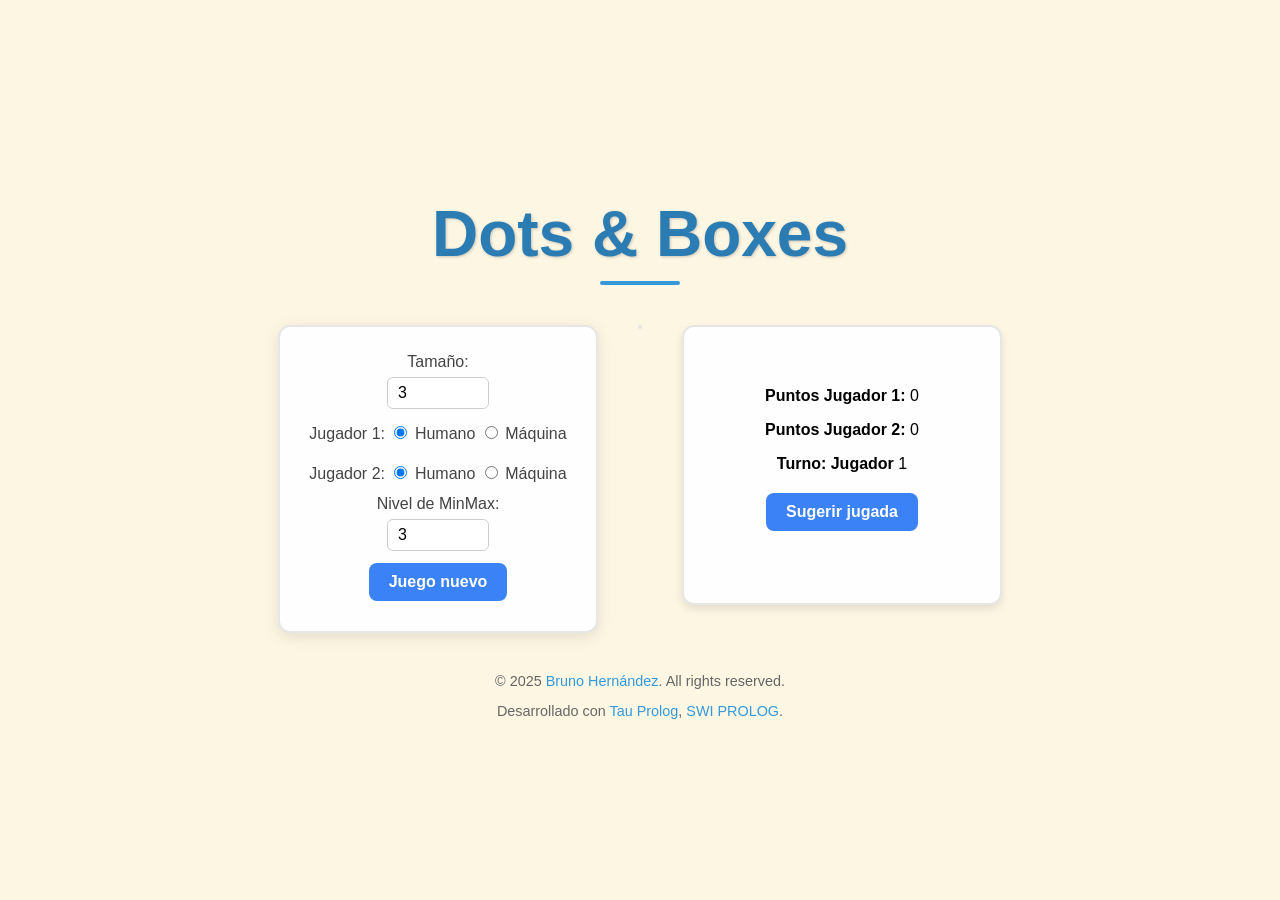
==== prolog/static/dotsboxes.html @ abde0373 "Dots & Boxes" ====
<!DOCTYPE html>
<html>
  <head lang="en">
    <!-- disable cache for debugging -->
    <meta http-equiv="cache-control" content="no-cache"/>
    <meta http-equiv="expires" content="0"/>
    <meta http-equiv="pragma" content="no-cache"/>
    <!-- end: disable cache for debugging -->
    <meta charset="utf-8"/>
    <meta name="viewport" content="width=device-width,initial-scale=1.0"/>
    <link rel="shortcut icon" type="image/x-icon" href="favicon.ico"/>  <!-- relative to 'static' dir -->
    <link href="https://fonts.googleapis.com/css?family=Inconsolata" rel="stylesheet">
    <link rel="stylesheet" href="dotsboxes.css"/>
    <script src="dotsboxes.js" defer="defer"></script>

    <title>Dots & Boxes</title>
  </head>

<body onload="renderPage();">
  <noscript><h1>¡Activa JavaScript para jugar dotsboxes!</h1></noscript>

<main>
    <h1 class="titulo">Dots & Boxes</h1>

    <div id="controls_wrapper">
      
      <form id="query_form">
        <label for="size_txt">Tamaño:</label>
        <input type="text" id="size_txt" size="10" value="3"/>

        <div class="player-select">
          <label>Jugador 1:</label>
          <input type="radio" name="j1_radio" id="j1_h" value="h" checked/>
          <label for="j1_h">Humano</label>
          <input type="radio" name="j1_radio" id="j1_m" value="m"/>
          <label for="j1_m">Máquina</label>
        </div>

        <div class="player-select">
          <label>Jugador 2:</label>
          <input type="radio" name="j2_radio" id="j2_h" value="h" checked/>
          <label for="j2_h">Humano</label>
          <input type="radio" name="j2_radio" id="j2_m" value="m"/>
          <label for="j2_m">Máquina</label>
        </div>
        <label for="size_txt" >Nivel de MinMax:</label >
        <input type="text" id="nivel" size="10" value="3"  />

        <input type="button" id="new_game_btn" value="Juego nuevo" class="boton"/>
      </form>
     

       <div id="game_div_container">
      <div class="game" id="game_div"></div>
    </div>

    <div id="status_div">
        <p><strong>Puntos Jugador 1:</strong> <span id="p1_lbl">0</span></p>
        <p><strong>Puntos Jugador 2:</strong> <span id="p2_lbl">0</span></p>
        <p><strong>Turno: Jugador</strong> <span id="turno_lbl">1</span></p>
        <input type="button" id="suggestion_btn" value="Sugerir jugada" class="boton"/>
        <div id="sugerencia_lbl"></div>
    </div>
  </div>

     <div id="creditos">
      <p>© 2025 <a href="https://hzbruno.github.io/portfolio/">Bruno Hernández</a>. All rights reserved.</p>
      <p>Desarrollado con <a href="https://tau-prolog.org/">Tau Prolog</a>, <a href="https://www.swi-prolog.org/">SWI PROLOG</a>.</p>
    </div>
  </main>
</body>
</html>
---- prolog/static/dotsboxes.css ----
body {
  background-color: #fdf6e3;
  font-family: 'Segoe UI', Tahoma, Geneva, Verdana, sans-serif;
  margin: 0;
  padding: 0;
  display: flex;
  justify-content: center;
  align-items: center;
  min-height: 100vh;
}

.vars_table {
  background-color: #ffffff;
  border: 1px solid #ccc;
  border-collapse: collapse;
  font-size: 10pt;
  margin: 10px auto;
  width: fit-content;
  box-shadow: 0 0 5px rgba(0, 0, 0, 0.1);
}

.vars_cell {
  border: 1px solid #ccc;
  padding: 5px 10px;
}

.printed_output {
  font-weight: bold;
  font-size: 10pt;
  text-align: center;
  margin-top: 10px;
}

.container {
  display: flex;
  justify-content: center;
  align-items: center;
  padding: 1em;
}

.game {
  
  display: none;
  background-color: #fff;
  border-radius: 12px;
  box-shadow: 0 0 10px rgba(0,0,0,0.15);
  justify-content: center;
  align-items: center;
  padding-left: 70px;
  padding-top: 70px;
  
}

.box {
  width: 80px;
  height: 80px;
  margin: 2px;
  display: table-cell;
  position: relative;
  vertical-align: middle;
  text-align: center;
}

.inside-cell {
  width: 100%;
  height: 100%;
  line-height: 40px;
  font-size: 25px;
  font-weight: bold;
  color: #333;
  display: inline; 
}

.top,
.left,
.bottom {
  background-color: #e0e0e0;
  position: absolute;
}

.top,
.bottom {
  height: 10px;
  left: 0;
  right: 0;
}

.top {
  top: 0;
}

.bottom {
  bottom: 0;
}

.left {
  width: 10px;
  top: 0;
  bottom: 0;
  left: 0;
}

.top:hover,
.left:hover,
.bottom:hover {
  background-color: #666;
  cursor: pointer;
}

.blue-line{
  background-color: #0400ff;
}
.red-line{
  background-color: #ff0000;
}


.red{
  color: #ff0000;
}
.blue{
  color: #0400ff;
}


.score-board {
  padding: 15px;
  font-size: 16px;
  font-weight: bold;
  text-align: center;
}

.color-box {
  display: inline-block;
  width: 12px;
  height: 12px;
  margin-right: 5px;
  vertical-align: middle;
}

.disabled {
  pointer-events: none;
  opacity: 0.5;
}

/* Contenedor del formulario centrado y con mejor espaciado */
form#query_form {
  max-width: 400px;
  margin: 0 auto;
  text-align: center;
  background: #fefefe;
  padding: 20px;
  border-radius: 12px;
  box-shadow: 0 4px 15px rgba(0, 0, 0, 0.1);
}

/* Títulos y etiquetas */
form#query_form h1 {
  font-size: 2rem;
  margin-bottom: 20px;
  color: #333;
}

form#query_form label {
  display: inline-block;
  margin: 6px 0;
  color: #444;
}

/* Estilos para los input[type=text] */
form#query_form input[type="text"] {
  padding: 6px 10px;
  border: 1px solid #ccc;
  border-radius: 6px;
  font-size: 1rem;
  width: 80px;
}

/* Estilos generales para botones */
input[type="button"] {
  padding: 10px 20px;
  margin-top: 12px;
  margin-bottom: 10px;
  border: none;
  border-radius: 8px;
  background-color: #3b82f6;
  color: white;
  font-size: 1rem;
  font-weight: bold;
  cursor: pointer;
  transition: background-color 0.2s ease, transform 0.1s ease;
}

input[type="button"]:hover {
  background-color: #2563eb;
}

input[type="button"]:active {
  transform: scale(0.97);
}

/* Estilo para el bloque de estado */
#status_div {
  max-width: 400px;
  text-align: center;
  background: #fef9f1;
  padding: 15px;
  border-radius: 10px;
  box-shadow: 0 3px 10px rgba(0, 0, 0, 0.08);
}

#status_div label {
  display: inline-block;
  margin: 6px;
  color: #333;
  font-weight: bold;
}


.titulo {
  text-align: center;
  font-family: 'Segoe UI', Tahoma, Geneva, Verdana, sans-serif;
  font-size: 4rem;
  font-weight: bold;
  margin: 30px 0 20px 0;
  color: #2a7cb3;
  text-shadow: 1px 1px 3px rgba(0, 0, 0, 0.2);
  position: relative;
}

.titulo::after {
  content: "";
  display: block;
  width: 80px;
  height: 4px;
  background-color: #3498db;
  margin: 10px auto 0;
  border-radius: 2px;
}


#controls_wrapper {
  display: flex;
  justify-content: center;
  align-items: flex-start;
  gap: 40px;
  flex-wrap: wrap;
  padding: 20px;
}

#query_form, #status_div {
  background-color: #fefefe;
  border: 1px solid #ccc;
  padding: 20px;
  border-radius: 12px;
  box-shadow: 0 4px 8px rgba(0,0,0,0.1);
  min-width: 280px;
  display: flex;
  justify-content: center;
  align-items: center;
  flex-direction: column;
}

#query_form label,
#status_div label {
  display: inline-block;
  margin: 6px 0;
}

.player-select {
  margin-top: 10px;
}

.boton {
  background-color: #4CAF50;
  color: white;
  padding: 10px 14px;
  margin-top: 15px;
  border: none;
  border-radius: 8px;
  font-size: 1rem;
  cursor: pointer;
  transition: background-color 0.2s ease;
}

.boton:hover {
  background-color: #45a049;
}

#status_div p {
  margin: 8px 0;
  font-size: 1rem;
}

#sugerencia_lbl {
  margin-top: 10px;
  font-weight: bold;
  color: #555;
}

#query_form, 
#status_div {
  background-color: #fefefe;
  border: 2px solid #e6e6e6;
  padding: 20px;
  border-radius: 12px;
  box-shadow: 0 4px 8px rgba(0,0,0,0.1);
  width: 320px; /* Igual ancho */
  min-height: 280px; /* Igual altura mínima */
  box-sizing: border-box;
}

#game_div_container {
  border: 2px solid #e6e6e6;
  border-radius: 12px;
  display: flex;
  justify-content: center;
  align-items: center;
  flex-direction: column;
}

#creditos{
  text-align: center;
  font-size: 0.9rem;
  color: #666;
  margin-top: 20px;
}
#creditos a {
  color: #3498db;
  text-decoration: none;
}
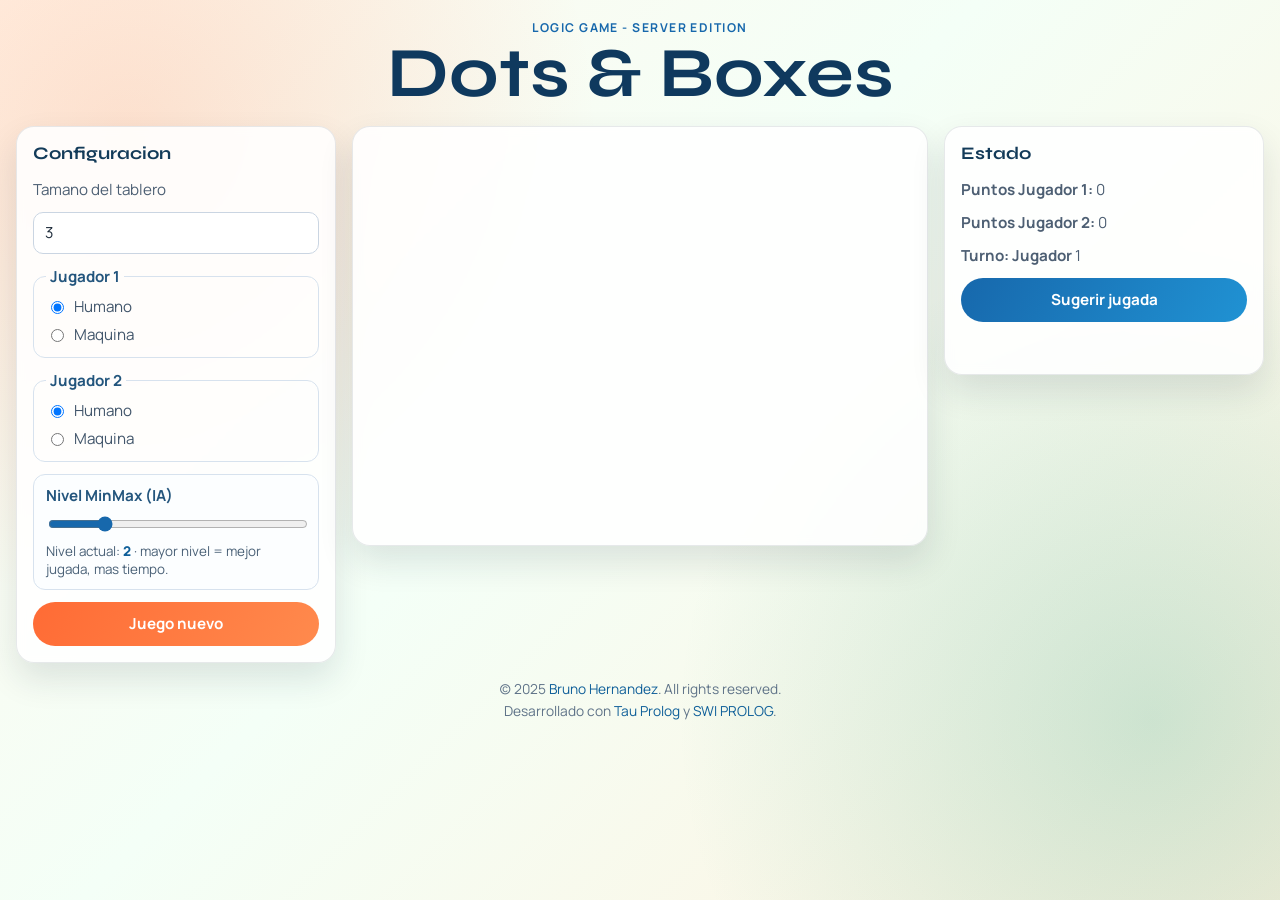
==== commit ba57d09d: "new look" ====
--- a/prolog/static/dotsboxes.html
+++ b/prolog/static/dotsboxes.html
@@ -1,73 +1,76 @@
 <!DOCTYPE html>
-<html>
-  <head lang="en">
-    <!-- disable cache for debugging -->
+<html lang="es">
+  <head>
     <meta http-equiv="cache-control" content="no-cache"/>
     <meta http-equiv="expires" content="0"/>
     <meta http-equiv="pragma" content="no-cache"/>
-    <!-- end: disable cache for debugging -->
     <meta charset="utf-8"/>
     <meta name="viewport" content="width=device-width,initial-scale=1.0"/>
-    <link rel="shortcut icon" type="image/x-icon" href="favicon.ico"/>  <!-- relative to 'static' dir -->
-    <link href="https://fonts.googleapis.com/css?family=Inconsolata" rel="stylesheet">
+    <link rel="shortcut icon" type="image/x-icon" href="favicon.ico"/>
+    <link rel="preconnect" href="https://fonts.googleapis.com">
+    <link rel="preconnect" href="https://fonts.gstatic.com" crossorigin>
+    <link href="https://fonts.googleapis.com/css2?family=Syne:wght@500;700;800&family=Manrope:wght@400;600;700&display=swap" rel="stylesheet">
     <link rel="stylesheet" href="dotsboxes.css"/>
     <script src="dotsboxes.js" defer="defer"></script>
-
     <title>Dots & Boxes</title>
   </head>
 
-<body onload="renderPage();">
-  <noscript><h1>¡Activa JavaScript para jugar dotsboxes!</h1></noscript>
+  <body>
+    <noscript><h1>Activa JavaScript para jugar Dots and Boxes.</h1></noscript>
 
-<main>
-    <h1 class="titulo">Dots & Boxes</h1>
+    <main class="app-shell">
+      <header class="hero">
+        <p class="eyebrow">LOGIC GAME - SERVER EDITION</p>
+        <h1 class="titulo">Dots & Boxes</h1>
+      </header>
 
-    <div id="controls_wrapper">
-      
-      <form id="query_form">
-        <label for="size_txt">Tamaño:</label>
-        <input type="text" id="size_txt" size="10" value="3"/>
+      <section id="controls_wrapper" aria-label="Panel principal del juego">
+        <form id="query_form" class="card" aria-label="Configuracion del juego">
+          <h2>Configuracion</h2>
 
-        <div class="player-select">
-          <label>Jugador 1:</label>
-          <input type="radio" name="j1_radio" id="j1_h" value="h" checked/>
-          <label for="j1_h">Humano</label>
-          <input type="radio" name="j1_radio" id="j1_m" value="m"/>
-          <label for="j1_m">Máquina</label>
-        </div>
+          <label for="size_txt">Tamano del tablero</label>
+          <input type="number" id="size_txt" min="2" max="8" step="1" value="3"/>
 
-        <div class="player-select">
-          <label>Jugador 2:</label>
-          <input type="radio" name="j2_radio" id="j2_h" value="h" checked/>
-          <label for="j2_h">Humano</label>
-          <input type="radio" name="j2_radio" id="j2_m" value="m"/>
-          <label for="j2_m">Máquina</label>
-        </div>
-        <label for="size_txt" >Nivel de MinMax:</label >
-        <input type="text" id="nivel" size="10" value="3"  />
+          <fieldset class="player-select">
+            <legend>Jugador 1</legend>
+            <label for="j1_h"><input type="radio" name="j1_radio" id="j1_h" value="h" checked/> Humano</label>
+            <label for="j1_m"><input type="radio" name="j1_radio" id="j1_m" value="m"/> Maquina</label>
+          </fieldset>
 
-        <input type="button" id="new_game_btn" value="Juego nuevo" class="boton"/>
-      </form>
-     
+          <fieldset class="player-select">
+            <legend>Jugador 2</legend>
+            <label for="j2_h"><input type="radio" name="j2_radio" id="j2_h" value="h" checked/> Humano</label>
+            <label for="j2_m"><input type="radio" name="j2_radio" id="j2_m" value="m"/> Maquina</label>
+          </fieldset>
 
-       <div id="game_div_container">
-      <div class="game" id="game_div"></div>
-    </div>
+          <div class="level-picker">
+            <label for="nivel">Nivel MinMax (IA)</label>
+            <input type="range" id="nivel" min="1" max="6" step="1" value="2"/>
+            <p class="level-hint">Nivel actual: <span id="nivel_value">2</span> · mayor nivel = mejor jugada, mas tiempo.</p>
+          </div>
 
-    <div id="status_div">
-        <p><strong>Puntos Jugador 1:</strong> <span id="p1_lbl">0</span></p>
-        <p><strong>Puntos Jugador 2:</strong> <span id="p2_lbl">0</span></p>
-        <p><strong>Turno: Jugador</strong> <span id="turno_lbl">1</span></p>
-        <input type="button" id="suggestion_btn" value="Sugerir jugada" class="boton"/>
-        <div id="sugerencia_lbl"></div>
-    </div>
-  </div>
+          <input type="button" id="new_game_btn" value="Juego nuevo" class="boton"/>
+        </form>
 
-     <div id="creditos">
-      <p>© 2025 <a href="https://hzbruno.github.io/portfolio/">Bruno Hernández</a>. All rights reserved.</p>
-      <p>Desarrollado con <a href="https://tau-prolog.org/">Tau Prolog</a>, <a href="https://www.swi-prolog.org/">SWI PROLOG</a>.</p>
-    </div>
-  </main>
-</body>
+        <section id="game_div_container" class="card" aria-label="Tablero de juego">
+          <div class="game" id="game_div" role="grid" aria-label="Tablero Dots and Boxes"></div>
+        </section>
+
+        <aside id="status_div" class="card" aria-live="polite">
+          <h2>Estado</h2>
+          <p><strong>Puntos Jugador 1:</strong> <span id="p1_lbl">0</span></p>
+          <p><strong>Puntos Jugador 2:</strong> <span id="p2_lbl">0</span></p>
+          <p><strong>Turno: Jugador</strong> <span id="turno_lbl">1</span></p>
+          <input type="button" id="suggestion_btn" value="Sugerir jugada" class="boton"/>
+          <div id="sugerencia_lbl"></div>
+        </aside>
+      </section>
+
+      <footer id="creditos">
+        <p>(c) 2025 <a href="https://hzbruno.github.io/portfolio/">Bruno Hernandez</a>. All rights reserved.</p>
+        <p>Desarrollado con <a href="https://tau-prolog.org/">Tau Prolog</a> y <a href="https://www.swi-prolog.org/">SWI PROLOG</a>.</p>
+      </footer>
+    </main>
+  </body>
 </html>
 
--- a/prolog/static/dotsboxes.css
+++ b/prolog/static/dotsboxes.css
@@ -1,331 +1,390 @@
+:root {
+  --bg-start: #fff8ed;
+  --bg-mid: #f4fff7;
+  --bg-end: #fef2de;
+  --card-bg: rgba(255, 255, 255, 0.88);
+  --card-border: rgba(28, 45, 64, 0.1);
+  --text-main: #1d2b3a;
+  --text-soft: #4d5f73;
+  --accent-1: #ff6b35;
+  --accent-2: #1768ac;
+  --accent-3: #129b7d;
+  --line-idle: #d2dce7;
+  --line-hover: #73859a;
+  --cell-size: 70px;
+  --line-thickness: 9px;
+}
+
+* {
+  box-sizing: border-box;
+}
+
 body {
-  background-color: #fdf6e3;
-  font-family: 'Segoe UI', Tahoma, Geneva, Verdana, sans-serif;
-  margin: 0;
-  padding: 0;
+  margin: 0;
+  min-height: 100vh;
+  font-family: "Manrope", "Segoe UI", Tahoma, sans-serif;
+  color: var(--text-main);
+  background: radial-gradient(circle at 10% 15%, rgba(255, 107, 53, 0.18), transparent 34%),
+              radial-gradient(circle at 90% 80%, rgba(18, 155, 125, 0.2), transparent 35%),
+              linear-gradient(135deg, var(--bg-start), var(--bg-mid) 45%, var(--bg-end));
+}
+
+.app-shell {
+  width: min(1320px, 100% - 2rem);
+  margin: 0 auto;
+  padding: 1.2rem 0 2rem;
+}
+
+.hero {
+  text-align: center;
+  margin-bottom: 1.2rem;
+  animation: slide-fade-in 500ms ease-out;
+}
+
+.eyebrow {
+  margin: 0;
+  color: var(--accent-2);
+  letter-spacing: 0.12em;
+  font-weight: 700;
+  font-size: 0.76rem;
+}
+
+.titulo {
+  margin: 0.25rem 0 0;
+  font-family: "Syne", "Trebuchet MS", sans-serif;
+  font-size: clamp(2.4rem, 7vw, 4.4rem);
+  line-height: 0.95;
+  color: #0f395e;
+}
+
+#controls_wrapper {
+  display: grid;
+  grid-template-columns: minmax(260px, 320px) minmax(380px, 1fr) minmax(260px, 320px);
+  gap: 1rem;
+  align-items: start;
+}
+
+.card {
+  background: var(--card-bg);
+  border: 1px solid var(--card-border);
+  border-radius: 18px;
+  box-shadow: 0 16px 34px rgba(22, 41, 58, 0.12);
+  backdrop-filter: blur(4px);
+  animation: slide-fade-in 460ms ease-out;
+}
+
+#query_form,
+#status_div {
+  padding: 1rem;
+  display: flex;
+  flex-direction: column;
+  gap: 0.75rem;
+}
+
+#query_form h2,
+#status_div h2 {
+  margin: 0 0 0.15rem;
+  font-family: "Syne", "Trebuchet MS", sans-serif;
+  font-size: 1.1rem;
+  color: #133b59;
+}
+
+label,
+legend,
+#status_div p {
+  color: var(--text-soft);
+  font-size: 0.95rem;
+}
+
+input[type="number"] {
+  width: 100%;
+  padding: 0.6rem 0.7rem;
+  border: 1px solid #cad5e2;
+  border-radius: 10px;
+  font-size: 0.95rem;
+  font-family: inherit;
+  color: var(--text-main);
+  background: #fff;
+}
+
+input[type="number"]:focus {
+  outline: 2px solid rgba(23, 104, 172, 0.22);
+  border-color: #4f97d0;
+}
+
+.player-select {
+  margin: 0;
+  border: 1px solid #d7e2ee;
+  border-radius: 12px;
+  padding: 0.55rem 0.75rem 0.75rem;
+  display: grid;
+  gap: 0.45rem;
+}
+
+.player-select legend {
+  padding: 0 0.25rem;
+  font-weight: 700;
+  color: #23557d;
+}
+
+.player-select label {
+  display: flex;
+  gap: 0.45rem;
+  align-items: center;
+  margin: 0;
+  color: #42566b;
+}
+
+.level-picker {
+  border: 1px solid #d7e2ee;
+  border-radius: 12px;
+  padding: 0.65rem 0.75rem;
+  display: grid;
+  gap: 0.5rem;
+  background: #fcfeff;
+}
+
+.level-picker label {
+  margin: 0;
+  font-weight: 700;
+  color: #23557d;
+}
+
+input[type="range"] {
+  width: 100%;
+  accent-color: var(--accent-2);
+}
+
+.level-hint {
+  margin: 0;
+  font-size: 0.84rem;
+  color: #4a6177;
+}
+
+#nivel_value {
+  font-weight: 800;
+  color: #0f5f99;
+}
+
+.boton,
+input[type="button"] {
+  border: 0;
+  border-radius: 999px;
+  padding: 0.72rem 1rem;
+  font-family: inherit;
+  font-size: 0.95rem;
+  font-weight: 700;
+  color: #fff;
+  cursor: pointer;
+  transition: transform 140ms ease, filter 180ms ease;
+}
+
+#new_game_btn {
+  background: linear-gradient(120deg, var(--accent-1), #ff8a4d);
+}
+
+#suggestion_btn {
+  background: linear-gradient(120deg, var(--accent-2), #2092d3);
+}
+
+.boton:hover,
+input[type="button"]:hover {
+  filter: brightness(1.03);
+  transform: translateY(-1px);
+}
+
+.boton:active,
+input[type="button"]:active {
+  transform: translateY(1px);
+}
+
+#status_div p {
+  margin: 0;
+}
+
+#sugerencia_lbl {
+  min-height: 1.4rem;
+  margin-top: 0.15rem;
+  color: #194d7a;
+  font-weight: 700;
+}
+
+#game_div_container {
+  min-height: 420px;
+  padding: 0.8rem;
   display: flex;
   justify-content: center;
   align-items: center;
-  min-height: 100vh;
-}
-
-.vars_table {
-  background-color: #ffffff;
-  border: 1px solid #ccc;
-  border-collapse: collapse;
-  font-size: 10pt;
-  margin: 10px auto;
+  overflow: auto;
+}
+
+.game {
+  display: none;
+  position: relative;
   width: fit-content;
-  box-shadow: 0 0 5px rgba(0, 0, 0, 0.1);
-}
-
-.vars_cell {
-  border: 1px solid #ccc;
-  padding: 5px 10px;
-}
-
-.printed_output {
-  font-weight: bold;
-  font-size: 10pt;
-  text-align: center;
-  margin-top: 10px;
-}
-
-.container {
-  display: flex;
-  justify-content: center;
-  align-items: center;
-  padding: 1em;
-}
-
-.game {
-  
-  display: none;
-  background-color: #fff;
-  border-radius: 12px;
-  box-shadow: 0 0 10px rgba(0,0,0,0.15);
-  justify-content: center;
-  align-items: center;
-  padding-left: 70px;
-  padding-top: 70px;
-  
+  min-width: 220px;
+  line-height: 0;
+  padding: 1.05rem;
+  border-radius: 14px;
+  border: 1px solid #e2ebf4;
+  background: linear-gradient(160deg, #fbfdff, #f2f7fb);
+  box-shadow: inset 0 1px 0 #fff;
 }
 
 .box {
-  width: 80px;
-  height: 80px;
+  width: var(--cell-size);
+  height: var(--cell-size);
   margin: 2px;
-  display: table-cell;
+  display: inline-block;
   position: relative;
-  vertical-align: middle;
-  text-align: center;
+}
+
+.top,
+.left {
+  position: absolute;
+  background-color: var(--line-idle);
+  border-radius: 999px;
+  transition: background-color 140ms ease;
+}
+
+.top {
+  height: var(--line-thickness);
+  top: 0;
+  left: 0;
+  right: 0;
+}
+
+.left {
+  width: var(--line-thickness);
+  left: 0;
+  top: 0;
+  bottom: 0;
+}
+
+.top:hover,
+.left:hover {
+  background-color: var(--line-hover);
+  cursor: pointer;
+}
+
+.top.marked-line,
+.left.marked-line {
+  cursor: default;
 }
 
 .inside-cell {
   width: 100%;
   height: 100%;
-  line-height: 40px;
-  font-size: 25px;
-  font-weight: bold;
-  color: #333;
-  display: inline; 
-}
-
-.top,
-.left,
-.bottom {
-  background-color: #e0e0e0;
-  position: absolute;
-}
-
-.top,
-.bottom {
-  height: 10px;
-  left: 0;
-  right: 0;
-}
-
-.top {
-  top: 0;
-}
-
-.bottom {
-  bottom: 0;
-}
-
-.left {
-  width: 10px;
-  top: 0;
-  bottom: 0;
-  left: 0;
-}
-
-.top:hover,
-.left:hover,
-.bottom:hover {
-  background-color: #666;
-  cursor: pointer;
-}
-
-.blue-line{
-  background-color: #0400ff;
-}
-.red-line{
-  background-color: #ff0000;
-}
-
-
-.red{
-  color: #ff0000;
-}
-.blue{
-  color: #0400ff;
-}
-
-
-.score-board {
-  padding: 15px;
-  font-size: 16px;
-  font-weight: bold;
-  text-align: center;
-}
-
-.color-box {
-  display: inline-block;
-  width: 12px;
-  height: 12px;
-  margin-right: 5px;
-  vertical-align: middle;
+  display: flex;
+  align-items: center;
+  justify-content: center;
+  font-family: "Syne", "Trebuchet MS", sans-serif;
+  font-size: 1.45rem;
+  font-weight: 700;
+}
+
+.blue-line {
+  background: var(--accent-2);
+  box-shadow: 0 0 0 1px rgba(23, 104, 172, 0.2);
+}
+
+.red-line {
+  background: var(--accent-1);
+  box-shadow: 0 0 0 1px rgba(255, 107, 53, 0.22);
+}
+
+.blue {
+  color: var(--accent-2);
+}
+
+.red {
+  color: var(--accent-1);
+}
+
+.hidden {
+  visibility: hidden;
+  pointer-events: none;
+}
+
+.new-line {
+  display: block;
+  height: 0;
 }
 
 .disabled {
   pointer-events: none;
-  opacity: 0.5;
-}
-
-/* Contenedor del formulario centrado y con mejor espaciado */
-form#query_form {
-  max-width: 400px;
-  margin: 0 auto;
+  opacity: 0.6;
+}
+
+.visually-hidden {
+  position: absolute !important;
+  width: 1px;
+  height: 1px;
+  padding: 0;
+  margin: -1px;
+  overflow: hidden;
+  clip: rect(0, 0, 0, 0);
+  border: 0;
+}
+
+#creditos {
   text-align: center;
-  background: #fefefe;
-  padding: 20px;
-  border-radius: 12px;
-  box-shadow: 0 4px 15px rgba(0, 0, 0, 0.1);
-}
-
-/* Títulos y etiquetas */
-form#query_form h1 {
-  font-size: 2rem;
-  margin-bottom: 20px;
-  color: #333;
-}
-
-form#query_form label {
-  display: inline-block;
-  margin: 6px 0;
-  color: #444;
-}
-
-/* Estilos para los input[type=text] */
-form#query_form input[type="text"] {
-  padding: 6px 10px;
-  border: 1px solid #ccc;
-  border-radius: 6px;
-  font-size: 1rem;
-  width: 80px;
-}
-
-/* Estilos generales para botones */
-input[type="button"] {
-  padding: 10px 20px;
-  margin-top: 12px;
-  margin-bottom: 10px;
-  border: none;
-  border-radius: 8px;
-  background-color: #3b82f6;
-  color: white;
-  font-size: 1rem;
-  font-weight: bold;
-  cursor: pointer;
-  transition: background-color 0.2s ease, transform 0.1s ease;
-}
-
-input[type="button"]:hover {
-  background-color: #2563eb;
-}
-
-input[type="button"]:active {
-  transform: scale(0.97);
-}
-
-/* Estilo para el bloque de estado */
-#status_div {
-  max-width: 400px;
-  text-align: center;
-  background: #fef9f1;
-  padding: 15px;
-  border-radius: 10px;
-  box-shadow: 0 3px 10px rgba(0, 0, 0, 0.08);
-}
-
-#status_div label {
-  display: inline-block;
-  margin: 6px;
-  color: #333;
-  font-weight: bold;
-}
-
-
-.titulo {
-  text-align: center;
-  font-family: 'Segoe UI', Tahoma, Geneva, Verdana, sans-serif;
-  font-size: 4rem;
-  font-weight: bold;
-  margin: 30px 0 20px 0;
-  color: #2a7cb3;
-  text-shadow: 1px 1px 3px rgba(0, 0, 0, 0.2);
-  position: relative;
-}
-
-.titulo::after {
-  content: "";
-  display: block;
-  width: 80px;
-  height: 4px;
-  background-color: #3498db;
-  margin: 10px auto 0;
-  border-radius: 2px;
-}
-
-
-#controls_wrapper {
-  display: flex;
-  justify-content: center;
-  align-items: flex-start;
-  gap: 40px;
-  flex-wrap: wrap;
-  padding: 20px;
-}
-
-#query_form, #status_div {
-  background-color: #fefefe;
-  border: 1px solid #ccc;
-  padding: 20px;
-  border-radius: 12px;
-  box-shadow: 0 4px 8px rgba(0,0,0,0.1);
-  min-width: 280px;
-  display: flex;
-  justify-content: center;
-  align-items: center;
-  flex-direction: column;
-}
-
-#query_form label,
-#status_div label {
-  display: inline-block;
-  margin: 6px 0;
-}
-
-.player-select {
-  margin-top: 10px;
-}
-
-.boton {
-  background-color: #4CAF50;
-  color: white;
-  padding: 10px 14px;
-  margin-top: 15px;
-  border: none;
-  border-radius: 8px;
-  font-size: 1rem;
-  cursor: pointer;
-  transition: background-color 0.2s ease;
-}
-
-.boton:hover {
-  background-color: #45a049;
-}
-
-#status_div p {
-  margin: 8px 0;
-  font-size: 1rem;
-}
-
-#sugerencia_lbl {
-  margin-top: 10px;
-  font-weight: bold;
-  color: #555;
-}
-
-#query_form, 
-#status_div {
-  background-color: #fefefe;
-  border: 2px solid #e6e6e6;
-  padding: 20px;
-  border-radius: 12px;
-  box-shadow: 0 4px 8px rgba(0,0,0,0.1);
-  width: 320px; /* Igual ancho */
-  min-height: 280px; /* Igual altura mínima */
-  box-sizing: border-box;
-}
-
-#game_div_container {
-  border: 2px solid #e6e6e6;
-  border-radius: 12px;
-  display: flex;
-  justify-content: center;
-  align-items: center;
-  flex-direction: column;
-}
-
-#creditos{
-  text-align: center;
-  font-size: 0.9rem;
-  color: #666;
-  margin-top: 20px;
-}
+  margin-top: 1rem;
+  color: #5f7388;
+  font-size: 0.86rem;
+}
+
+#creditos p {
+  margin: 0.2rem;
+}
+
 #creditos a {
-  color: #3498db;
+  color: #0f5f99;
   text-decoration: none;
+}
+
+#creditos a:hover {
+  text-decoration: underline;
+}
+
+@keyframes slide-fade-in {
+  from {
+    opacity: 0;
+    transform: translateY(10px);
+  }
+  to {
+    opacity: 1;
+    transform: translateY(0);
+  }
+}
+
+@media (max-width: 1180px) {
+  #controls_wrapper {
+    grid-template-columns: 1fr;
+  }
+
+  #query_form,
+  #status_div,
+  #game_div_container {
+    width: 100%;
+  }
+
+  #game_div_container {
+    min-height: 320px;
+  }
+}
+
+@media (max-width: 640px) {
+  :root {
+    --cell-size: 54px;
+    --line-thickness: 8px;
+  }
+
+  .app-shell {
+    width: min(1320px, 100% - 1rem);
+  }
+
+  .titulo {
+    font-size: clamp(2rem, 13vw, 3rem);
+  }
 }
